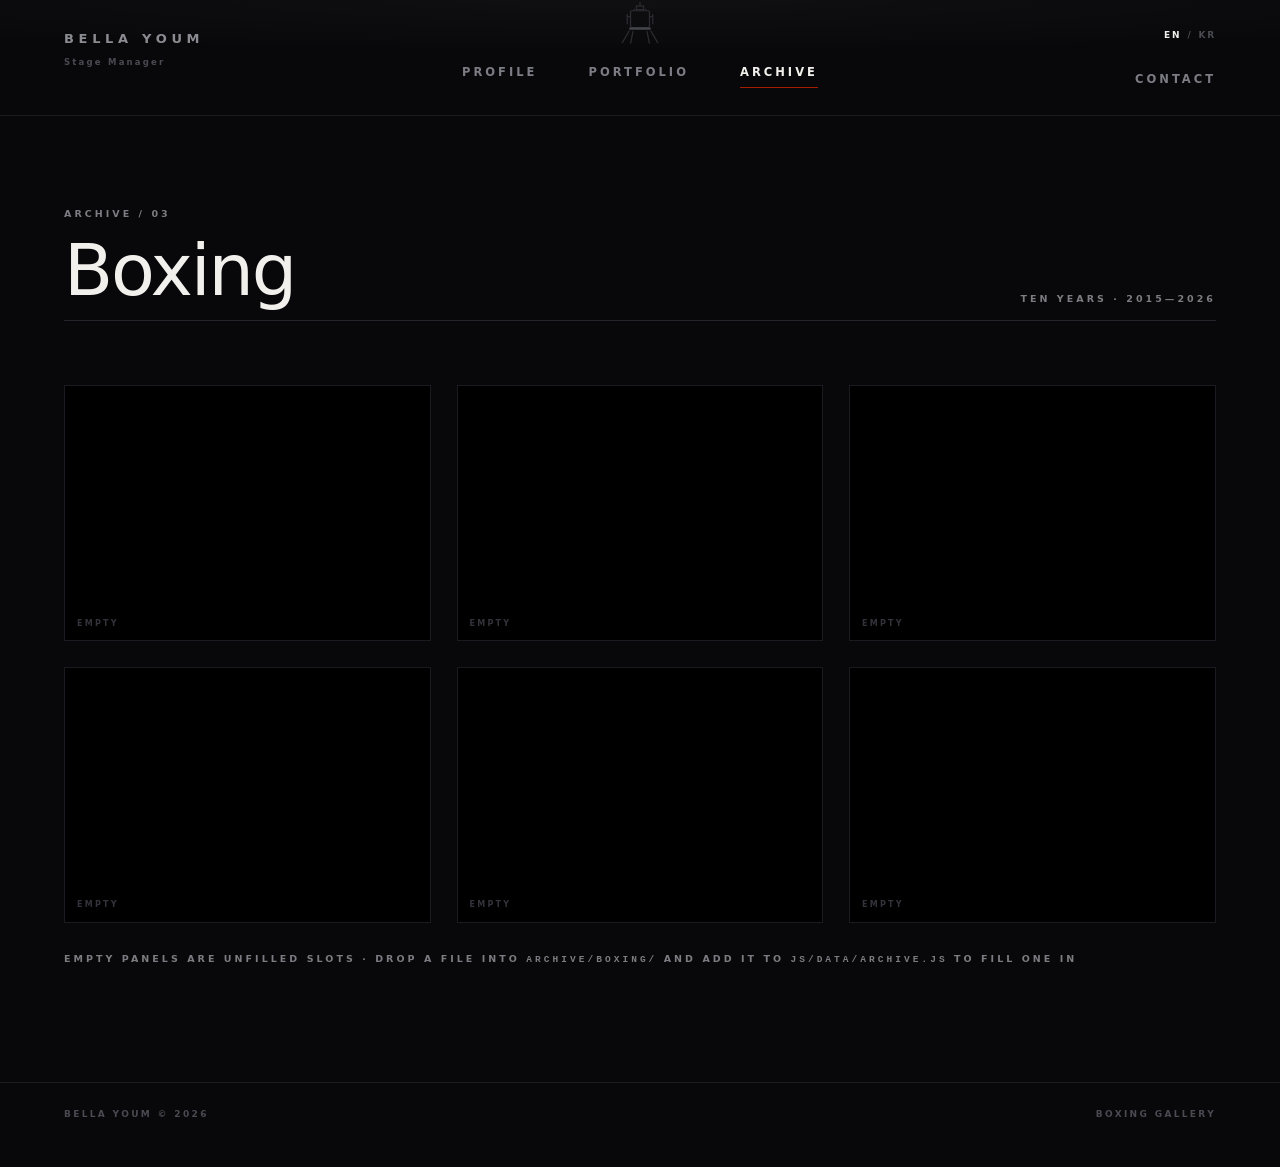
==== archive-boxing.html @ b2ddb173 "Initial commit: Bella Youm portfolio site Static multi-page site (opening, profile, portfolio, archi" ====
<!DOCTYPE html>
<html lang="en">
<head>
<meta charset="utf-8">
<meta name="viewport" content="width=device-width, initial-scale=1">
<title>Boxing — Archive — Bella Youm</title>
<meta name="description" content="Boxing archive — ten years, from 2015 to present, by Bella Youm.">
<link rel="stylesheet" href="css/style.css">
</head>
<body>

<header class="site-head" id="head">
  <div class="head-in">
    <a class="mark" href="index.html" data-spot>
      <b>BELLA YOUM</b><span>Stage Manager</span>
    </a>

    <div class="lamp">
      <svg viewBox="0 0 170 128" fill="none" stroke="currentColor" stroke-width="3.4">
        <path d="M85 0v11"/><rect x="75" y="11" width="20" height="10"/>
        <path d="M50 33v28M120 33v28"/><path d="M50 40h10M110 40h10"/>
        <rect x="59" y="24" width="52" height="46" rx="4"/>
        <path d="M69 24v-5M85 24v-5M101 24v-5"/>
        <rect class="lens" x="55" y="70" width="60" height="6" rx="3" stroke="none"/>
        <path d="M56 78 36 112M114 78l20 34M66 80l-7 34M104 80l7 34"/>
      </svg>
    </div>
    <div class="beam" id="beam"></div>
    <div class="pool" id="pool"></div>
    <div class="haze"></div>

    <nav class="nav">
      <a class="spotlink" href="profile.html" data-spot data-en="Profile" data-kr="프로필">Profile</a>
      <a class="spotlink" href="portfolio.html" data-spot data-en="Portfolio" data-kr="포트폴리오">Portfolio</a>
      <a class="spotlink active" href="archive.html" data-spot data-en="Archive" data-kr="아카이브">Archive</a>
    </nav>
    <a class="spotlink contact-link" href="contact.html" data-spot data-en="Contact" data-kr="컨택">Contact</a>

    <div class="lang">
      <button class="on" data-lang="en">EN</button><span>/</span><button data-lang="kr">KR</button>
    </div>
  </div>
</header>

<main class="view">
  <div class="page">
    <div class="page-head">
      <div><span class="eyebrow" id="gallery-label">Archive / 03</span>
        <h1 class="h-xl" id="gallery-title" style="margin-top:10px">Boxing</h1></div>
      <span class="eyebrow" id="gallery-subtitle">Ten years · 2015—2026</span>
    </div>
    <div class="gal" id="gallery-grid" data-gallery="boxing"><!-- rendered from js/data/archive.js --></div>
    <p class="eyebrow" style="margin-top:28px">Empty panels are unfilled slots · drop a file into
      <code>archive/boxing/</code> and add it to <code>js/data/archive.js</code> to fill one in</p>
  </div>
  <footer class="site-foot"><span>Bella Youm © 2026</span><span>Boxing Gallery</span></footer>
</main>

<script src="js/data/archive.js"></script>
<script src="js/site.js"></script>
<script src="js/render.js"></script>
</body>
</html>
---- css/style.css ----
/* ============================================================
   BELLA YOUM — site stylesheet
   ------------------------------------------------------------
   Dark stage-lit portfolio. One family, three type roles.
   Structure/grid/hairlines stay restrained; the ground is black
   with a followspot effect on the header navigation.
   ============================================================ */

:root{
  --black:   #08080A;
  --matte:   #101015;   /* flat mount the opening photograph sits on */
  --raised:  #121216;   /* empty slots, quiet panels */
  --hair:    #24242B;   /* 1px rules */
  --hair-2:  #1A1A20;

  --light:   #F2F0EC;   /* stage-light white */
  --soft:    #B9B7B3;   /* body copy */
  --dim:     #7C7C82;   /* labels */
  --faint:   #4A4A52;

  --red:     #6E0A11;   /* curtain red — tickets, washes */
  --red-hot: #A61C00;   /* accent that carries the name */

  --pad:  clamp(22px, 5vw, 84px);
  --gut:  clamp(14px, 2vw, 28px);
  --head: 116px;

  --sans: "Avenir Next", Avenir, "Nunito Sans", "Segoe UI", system-ui, sans-serif;
}

*{box-sizing:border-box;margin:0;padding:0}
html{scroll-behavior:smooth}
body{background:var(--black);color:var(--light);font-family:var(--sans);
  font-size:16px;line-height:1.6;-webkit-font-smoothing:antialiased}
img{display:block;width:100%;height:100%;object-fit:cover}
a{color:inherit;text-decoration:none}
::selection{background:var(--red-hot);color:#fff}

/* ============================================================
   HEADER
   ============================================================ */
.site-head{position:fixed;top:0;left:0;right:0;height:var(--head);z-index:900;
  background:var(--black);border-bottom:1px solid var(--hair-2);overflow:hidden}
.head-in{position:relative;height:100%;padding:0 var(--pad) 24px;display:flex;align-items:flex-end}

.mark{position:absolute;left:var(--pad);top:26px;z-index:4;padding:3px 0;
  transition:color .3s ease,text-shadow .3s ease;color:#8B8B92}
.mark b{display:block;font-size:13px;letter-spacing:.36em;font-weight:600}
.mark span{display:block;font-size:8.5px;letter-spacing:.26em;font-weight:600;
  color:var(--faint);margin-top:6px;transition:color .3s ease}
.mark:hover,.mark.lit{color:var(--light);text-shadow:0 0 30px rgba(255,255,255,.5)}
.mark:hover span{color:var(--dim)}

.lamp{position:absolute;left:50%;top:2px;transform:translateX(-50%);width:62px;
  color:#2C2C33;z-index:3;pointer-events:none}
.lamp svg{width:100%;height:auto;display:block}
.lamp .lens{fill:#45454E}

.beam{position:absolute;inset:0;opacity:0;pointer-events:none;z-index:1;
  transition:clip-path .55s cubic-bezier(.19,.85,.25,1),opacity .32s ease}
.beam.on{opacity:1}
.haze{position:absolute;inset:0;pointer-events:none;z-index:2;opacity:.55;
  mix-blend-mode:screen;
  background:radial-gradient(110% 62% at 50% 0%,rgba(255,255,255,.05),transparent 70%)}
.pool{position:absolute;height:52px;opacity:0;z-index:1;transform:translate(-50%,-50%);
  border-radius:50%;pointer-events:none;
  background:radial-gradient(ellipse at center,rgba(255,255,255,.4),rgba(255,255,255,0) 70%);
  transition:left .55s cubic-bezier(.19,.85,.25,1),width .55s,opacity .32s}
.pool.on{opacity:1}

.nav{display:flex;gap:clamp(26px,4vw,56px);margin:0 auto;position:relative;z-index:4}
.spotlink{font-size:11.5px;letter-spacing:.26em;text-transform:uppercase;font-weight:600;
  color:#7C7C84;transition:color .3s ease,text-shadow .3s ease;padding:3px 0}
.spotlink:hover{color:var(--light);text-shadow:0 0 28px rgba(255,255,255,.5)}
.spotlink.active{color:var(--light)}
.spotlink.active::after{content:"";display:block;height:1px;background:var(--red-hot);
  margin-top:6px}
.contact-link{position:absolute;right:var(--pad);bottom:24px;z-index:4}

.lang{position:absolute;right:var(--pad);top:28px;display:flex;gap:6px;font-size:9px;
  letter-spacing:.2em;color:var(--faint);z-index:4;font-weight:600}
.lang button{background:none;border:0;color:inherit;font:inherit;letter-spacing:inherit;
  cursor:pointer;padding:0}
.lang button.on{color:var(--light)}

@media(max-width:760px){
  :root{--head:150px}
  .head-in{align-items:flex-start;padding-top:16px}
  .mark{position:static;margin-bottom:14px}
  .lamp,.beam,.haze,.pool{display:none}
  .nav{gap:20px;flex-wrap:wrap}
  .contact-link{position:static;margin-left:auto}
  .head-in{flex-wrap:wrap;gap:10px 20px}
  .lang{position:static;order:-1;width:100%;justify-content:flex-end;margin-bottom:-6px}
}

/* ============================================================
   CURTAIN INTRO
   ============================================================ */
.intro{position:fixed;inset:0;z-index:5000;background:#000;display:grid;place-items:center;
  pointer-events:none}
.intro.run{animation:introOut .95s ease 3.35s forwards}
@keyframes introOut{to{opacity:0;visibility:hidden}}
.iris{width:0;height:0;border-radius:50%;overflow:hidden;position:relative;
  animation:iris 1.55s cubic-bezier(.7,0,.28,1) .3s forwards}
@keyframes iris{to{width:min(48vw,540px);height:min(48vw,540px)}}
.iris img{position:absolute;inset:0;width:100%;height:100%;object-fit:cover}
.intro-word{position:absolute;font-size:clamp(30px,6.4vw,86px);font-weight:300;
  letter-spacing:.2em;color:var(--red-hot);opacity:0;text-indent:.2em;
  animation:word 1.6s ease 1.85s forwards}
@keyframes word{0%{opacity:0;transform:scale(.965)}38%{opacity:1;transform:none}
  100%{opacity:1;transform:scale(1.028)}}
.replay{z-index:20;font-size:9px;letter-spacing:.26em;text-transform:uppercase;font-weight:600;
  color:var(--dim);border:1px solid var(--hair);padding:8px 14px;background:none;cursor:pointer;
  font-family:inherit;transition:.2s}
.replay:hover{color:var(--light);border-color:var(--dim)}

/* ============================================================
   PAGE SHELL + shared type
   ============================================================ */
.view{padding-top:var(--head);min-height:100vh;animation:fade .55s ease both}
@keyframes fade{from{opacity:0}to{opacity:1}}

.eyebrow{font-size:9.5px;letter-spacing:.32em;text-transform:uppercase;font-weight:600;
  color:var(--dim)}
.h-xl{font-size:clamp(34px,5.6vw,76px);line-height:1;letter-spacing:-.03em;font-weight:300}
.h-lg{font-size:clamp(23px,3.1vw,40px);line-height:1.1;letter-spacing:-.022em;font-weight:300}
.body-c{font-size:15px;line-height:1.82;color:var(--soft);max-width:64ch}
.page{padding:clamp(48px,6.5vw,96px) var(--pad) clamp(70px,9vw,124px)}
.page-head{display:flex;justify-content:space-between;align-items:flex-end;
  border-bottom:1px solid var(--hair);padding-bottom:14px;margin-bottom:clamp(34px,5vw,68px);
  gap:24px;flex-wrap:wrap}

/* empty slot — a raised panel instead of a black rectangle that would vanish */
.slot{background:var(--raised);border:1px solid var(--hair-2);position:relative}
.slot::after{content:"EMPTY";position:absolute;left:12px;bottom:10px;font-size:8px;
  letter-spacing:.28em;font-weight:600;color:#33333B}

/* ============================================================
   1 · OPENING
   ============================================================ */
.opening{padding:clamp(16px,2.2vw,30px) var(--pad) 0}
.portal{position:relative;overflow:hidden;background:var(--matte);
  border:1px solid var(--hair);
  height:calc(100vh - var(--head) - clamp(74px,10vh,104px));
  min-height:380px}
.portal-fig{position:absolute;inset:0;z-index:1}
.portal-fig img{width:100%;height:100%;object-fit:contain;
  transition:transform 2.2s cubic-bezier(.2,.8,.2,1)}
.portal:hover .portal-fig img{transform:scale(1.012)}
.portal::before{content:"";position:absolute;left:0;right:0;top:0;height:62%;z-index:2;
  pointer-events:none;
  background:radial-gradient(58% 100% at 50% 0%,rgba(255,255,255,.07),transparent 72%)}
.portal-scrim{position:absolute;left:0;right:0;bottom:0;height:48%;z-index:2;
  pointer-events:none;
  background:linear-gradient(to top,rgba(3,3,5,.74) 0%,rgba(3,3,5,.30) 46%,transparent 100%)}
.portal-meta{position:absolute;left:clamp(18px,2.4vw,34px);top:clamp(16px,2.2vw,28px);z-index:4}
.portal-year{position:absolute;right:clamp(18px,2.4vw,34px);top:clamp(16px,2.2vw,28px);z-index:4}
.op-slogan{position:absolute;left:clamp(18px,2.6vw,40px);bottom:clamp(18px,2.6vw,38px);
  z-index:4;font-size:clamp(21px,3.5vw,50px);font-weight:300;line-height:1.14;
  letter-spacing:-.028em;max-width:17ch;text-wrap:balance}
.op-foot{display:flex;justify-content:space-between;align-items:baseline;gap:20px;
  padding:14px 2px 0;flex-wrap:wrap}
.op-foot .replay{margin-left:auto}
@media(max-width:640px){
  .portal{height:auto;aspect-ratio:4/5}
  .op-slogan{font-size:clamp(19px,6vw,28px)}
}

/* ============================================================
   2 · PROFILE
   ============================================================ */
.prof{display:grid;grid-template-columns:minmax(220px,310px) 1fr;gap:clamp(30px,5vw,84px);
  align-items:start;margin-bottom:clamp(52px,7vw,104px)}
.prof-fig{aspect-ratio:4/5;overflow:hidden;background:var(--raised);position:relative}
.prof-fig::after{content:"";position:absolute;inset:0;pointer-events:none;
  background:radial-gradient(78% 68% at 50% 30%,transparent 52%,rgba(0,0,0,.42) 100%)}
.meta{display:grid;grid-template-columns:repeat(2,minmax(0,1fr));gap:26px 40px;margin-top:34px;
  padding-top:26px;border-top:1px solid var(--hair)}
.meta dt{font-size:9px;letter-spacing:.3em;text-transform:uppercase;font-weight:600;
  color:var(--dim);margin-bottom:8px}
.meta dd{font-size:14px;line-height:1.6;color:#DCDAD6}
.essay{display:grid;grid-template-columns:190px 1fr;gap:clamp(24px,4vw,62px);
  border-top:1px solid var(--hair);padding-top:26px}
.essay-body{columns:2;column-gap:clamp(28px,4vw,62px);font-size:14.5px;line-height:1.88;
  color:var(--soft)}
.essay-body p{margin-bottom:1.12em;break-inside:avoid-column}
.essay-body em{color:var(--light);font-style:italic}
.essay-body p:first-child::first-letter{font-size:46px;line-height:.8;float:left;
  margin:6px 9px 0 0;font-weight:300;color:var(--red-hot)}
@media(max-width:880px){.prof{grid-template-columns:1fr}.essay{grid-template-columns:1fr}
  .essay-body{columns:1}}

/* ============================================================
   3 · PORTFOLIO
   ============================================================ */
.proj{display:grid;grid-template-columns:1fr minmax(230px,300px);gap:clamp(28px,4.5vw,74px);
  padding:clamp(40px,5vw,76px) 0;border-top:1px solid var(--hair-2)}
.proj:first-of-type{border-top:1px solid var(--hair)}
.show{position:relative;aspect-ratio:3/2;overflow:hidden;background:#000;cursor:pointer;
  box-shadow:0 40px 90px -56px #000}
.show img{position:absolute;inset:0;opacity:0;transition:opacity .75s ease}
.show img.on{opacity:1}
.show::after{content:"";position:absolute;inset:0;pointer-events:none;
  background:radial-gradient(84% 74% at 50% 40%,transparent 50%,rgba(0,0,0,.4) 100%)}
.show-ui{position:absolute;left:0;right:0;bottom:0;z-index:3;display:flex;
  justify-content:space-between;align-items:flex-end;padding:15px 17px}
.dots{display:flex;gap:6px}
.dot{width:18px;height:1px;background:rgba(255,255,255,.3)}
.dot.on{background:#fff;box-shadow:0 0 12px rgba(255,255,255,.85)}
.show-hint{font-size:9px;letter-spacing:.24em;text-transform:uppercase;font-weight:600;
  color:rgba(255,255,255,.62)}
.proj-num{font-size:9.5px;letter-spacing:.28em;font-weight:600;color:var(--dim);margin-bottom:14px}
.proj h3{font-size:clamp(23px,2.5vw,33px);font-weight:300;letter-spacing:-.025em;line-height:1.1;
  margin-bottom:24px}
.credits{border-top:1px solid var(--hair-2)}
.credits div{display:grid;grid-template-columns:80px 1fr;gap:12px;padding:10px 0;
  border-bottom:1px solid var(--hair-2);font-size:13px;color:#D2D0CC}
.credits dt{font-size:9px;letter-spacing:.24em;text-transform:uppercase;font-weight:600;
  color:var(--dim);padding-top:3px}
@media(max-width:880px){.proj{grid-template-columns:1fr}}

/* ============================================================
   4 · ARCHIVE — three doors
   ============================================================ */
.doors{display:grid;grid-template-columns:repeat(3,1fr);gap:var(--gut)}
.door{position:relative;aspect-ratio:4/5;overflow:hidden;display:block;background:#000}
.door img{filter:grayscale(.42) brightness(.74);
  transition:filter .65s ease,transform 1.15s cubic-bezier(.2,.8,.2,1)}
.door-veil{position:absolute;inset:0;opacity:0;transition:opacity .55s ease;
  background:
    radial-gradient(84% 72% at 50% 100%,rgba(166,28,0,.42),transparent 70%),
    linear-gradient(to top,rgba(110,10,17,.94) 0%,rgba(110,10,17,.56) 46%,rgba(110,10,17,.08) 100%)}
.door-label{position:absolute;left:0;right:0;bottom:30px;text-align:center;opacity:0;
  transform:translateY(12px);
  transition:opacity .5s ease .05s,transform .55s cubic-bezier(.2,.8,.2,1) .05s}
.door-label b{display:block;font-size:clamp(17px,1.8vw,23px);font-weight:300;letter-spacing:.02em;
  text-shadow:0 0 36px rgba(0,0,0,.6)}
.door-label i{display:block;font-style:normal;font-size:8.5px;letter-spacing:.3em;
  text-transform:uppercase;font-weight:600;opacity:.75;margin-top:10px}
.door:hover .door-veil{opacity:1}
.door:hover .door-label{opacity:1;transform:none}
.door:hover img{filter:grayscale(0) brightness(.94);transform:scale(1.035)}
.door-idx{position:absolute;top:15px;left:16px;font-size:8.5px;letter-spacing:.28em;
  font-weight:600;color:#fff;opacity:.55;z-index:2}
@media(max-width:760px){.doors{grid-template-columns:1fr}.door{aspect-ratio:16/10}}

/* ============================================================
   5 · GALLERY — free sizes, locked margins and gutters
   ============================================================ */
.gal{display:grid;grid-template-columns:repeat(6,1fr);gap:var(--gut);
  grid-auto-rows:clamp(70px,9vw,130px)}
.gal figure{position:relative;overflow:hidden;background:#000}
.gal figure img{filter:brightness(.94);
  transition:filter .55s,transform 1.05s cubic-bezier(.2,.8,.2,1)}
.gal figure:hover img{filter:brightness(1.06);transform:scale(1.035)}
.gal figcaption{position:absolute;left:13px;bottom:11px;font-size:8.5px;letter-spacing:.24em;
  text-transform:uppercase;font-weight:600;opacity:0;transition:opacity .38s;
  text-shadow:0 2px 10px #000}
.gal figure:hover figcaption{opacity:.95}
.s2x2{grid-column:span 2;grid-row:span 2}.s2x3{grid-column:span 2;grid-row:span 3}
.s3x3{grid-column:span 3;grid-row:span 3}.s4x3{grid-column:span 4;grid-row:span 3}
.s1x3{grid-column:span 1;grid-row:span 3}
@media(max-width:820px){.gal{grid-template-columns:repeat(2,1fr)}
  .s3x3,.s4x3{grid-column:span 2}}

/* ============================================================
   6 · CONTACT
   ============================================================ */
.tk-stage{position:relative;display:grid;place-items:center;padding:clamp(46px,8vw,116px) 0}
.tk-stage::before{content:"";position:absolute;top:-80px;left:50%;transform:translateX(-50%);
  width:min(96vw,940px);height:540px;pointer-events:none;
  background:radial-gradient(48% 52% at 50% 8%,rgba(255,255,255,.085),transparent 74%)}
.pair{position:relative;z-index:2;display:flex;box-shadow:0 46px 100px -54px #000}
.tk{position:relative;width:clamp(226px,26.5vw,336px);min-height:242px;padding:32px 30px 28px;
  background:var(--red);color:#F3E4E1;display:flex;flex-direction:column;
  justify-content:space-between;transition:background .4s ease,transform .4s ease}
.tk:hover{background:#83121A;transform:translateY(-4px)}
.tk .row{font-size:8.5px;letter-spacing:.32em;text-transform:uppercase;font-weight:600;opacity:.74}
.tk .val{font-size:clamp(17px,1.75vw,23px);font-weight:300;letter-spacing:-.012em;margin-top:9px;
  line-height:1.25}
.tk .foot{display:flex;justify-content:space-between;align-items:flex-end;
  border-top:1px solid rgba(255,255,255,.26);padding-top:12px;font-size:8.5px;
  letter-spacing:.26em;text-transform:uppercase;font-weight:600;opacity:.72}
.perf{position:relative;width:0;border-left:1px dashed rgba(255,255,255,.5);z-index:3}
.perf::before,.perf::after{content:"";position:absolute;left:-10px;width:20px;height:20px;
  border-radius:50%;background:var(--black)}
.perf::before{top:-10px}.perf::after{bottom:-10px}
.tk-stub{width:clamp(54px,5.6vw,74px);background:#4E060C;display:grid;place-items:center}
.tk-stub span{writing-mode:vertical-rl;transform:rotate(180deg);font-size:8.5px;
  letter-spacing:.4em;text-transform:uppercase;font-weight:600;color:#DDB4AF}
.tk-note{text-align:center;color:var(--dim);font-size:13px}
@media(max-width:720px){
  .pair{flex-direction:column}.tk-stub{display:none}
  .perf{width:auto;height:0;border-left:0;border-top:1px dashed rgba(255,255,255,.5)}
  .perf::before{left:-10px;top:-10px}
  .perf::after{left:auto;right:-10px;top:-10px;bottom:auto}
}

.site-foot{border-top:1px solid var(--hair-2);padding:24px var(--pad) 46px;display:flex;
  justify-content:space-between;font-size:9px;letter-spacing:.26em;text-transform:uppercase;
  font-weight:600;color:var(--faint);flex-wrap:wrap;gap:10px}

@media(prefers-reduced-motion:reduce){
  *,*::before,*::after{animation-duration:.001ms !important;transition-duration:.001ms !important}
}
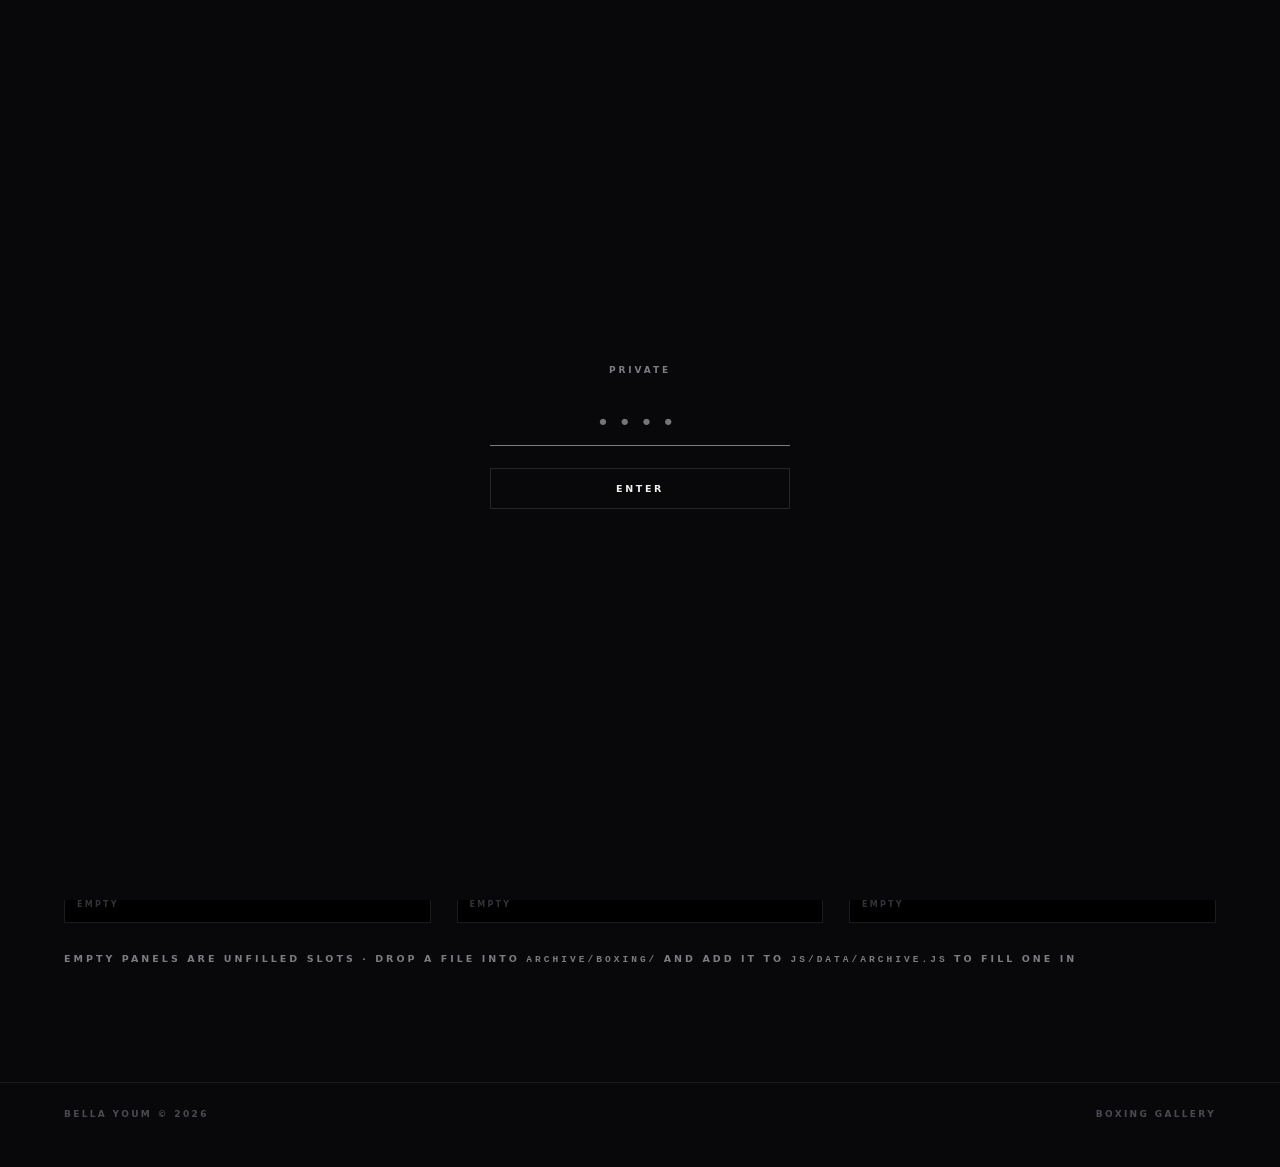
==== commit 8eb45bb3: "Add client-side password gate (2222) Soft lock on every page using localStorage, not real server-sid" ====
--- a/archive-boxing.html
+++ b/archive-boxing.html
@@ -8,6 +8,18 @@
 <link rel="stylesheet" href="css/style.css">
 </head>
 <body>
+
+<div class="gate" id="gate">
+  <div class="gate-box" id="gate-box">
+    <div class="gate-label">Private</div>
+    <form id="gate-form">
+      <input type="password" id="gate-pw" inputmode="numeric" autocomplete="off" placeholder="••••" autofocus>
+      <button type="submit">Enter</button>
+    </form>
+    <div class="gate-error" id="gate-error">Incorrect password</div>
+  </div>
+</div>
+<script>if(localStorage.getItem('by-gate-ok')==='1'){document.getElementById('gate').style.display='none'}</script>
 
 <header class="site-head" id="head">
   <div class="head-in">
--- a/css/style.css
+++ b/css/style.css
@@ -35,6 +35,29 @@
 img{display:block;width:100%;height:100%;object-fit:cover}
 a{color:inherit;text-decoration:none}
 ::selection{background:var(--red-hot);color:#fff}
+
+/* ============================================================
+   GATE — soft client-side lock (not real security; see README)
+   ============================================================ */
+.gate{position:fixed;inset:0;z-index:99999;background:var(--black);
+  display:grid;place-items:center;padding:24px}
+.gate-box{width:min(88vw,300px);text-align:center}
+.gate-label{font-size:9px;letter-spacing:.32em;text-transform:uppercase;font-weight:600;
+  color:var(--dim);margin-bottom:22px}
+.gate-box input{width:100%;background:none;border:0;border-bottom:1px solid var(--hair);
+  color:var(--light);font-family:var(--sans);font-size:22px;letter-spacing:.4em;
+  text-align:center;padding:10px 0;outline:none}
+.gate-box input:focus{border-color:var(--dim)}
+.gate-box button{margin-top:22px;width:100%;font:inherit;font-size:9.5px;letter-spacing:.28em;
+  text-transform:uppercase;font-weight:600;color:var(--light);background:none;
+  border:1px solid var(--hair);padding:12px;cursor:pointer;transition:.2s}
+.gate-box button:hover{border-color:var(--dim)}
+.gate-error{margin-top:14px;font-size:10px;letter-spacing:.1em;color:var(--red-hot);
+  opacity:0;height:14px}
+.gate-error.on{opacity:1}
+.gate-box.shake{animation:gateShake .38s ease}
+@keyframes gateShake{20%{transform:translateX(-8px)}40%{transform:translateX(8px)}
+  60%{transform:translateX(-5px)}80%{transform:translateX(5px)}100%{transform:translateX(0)}}
 
 /* ============================================================
    HEADER
